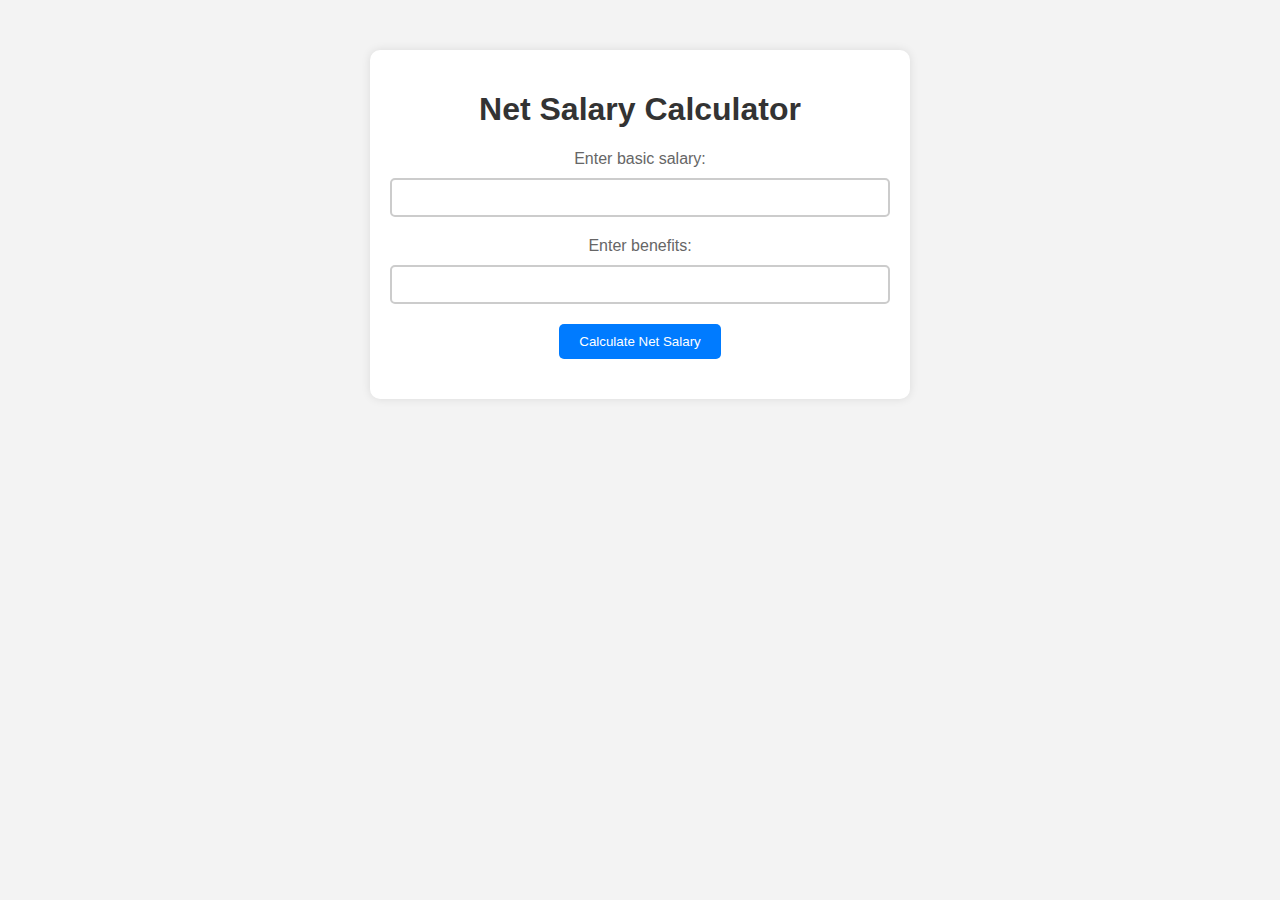
==== Net_Salary_Calculator/index.html @ d5a917c0 "initial commit" ====
<!DOCTYPE html>
<html lang="en">
<head>
<meta charset="UTF-8">
<meta name="viewport" content="width=device-width, initial-scale=1.0">
<title>Net Salary Calculator</title>
<link rel="stylesheet" href="styles.css">
</head>
<body>
<div class="container">
  <h1>Net Salary Calculator</h1>
  <label for="basic-salary">Enter basic salary:</label>
  <input type="number" id="basic-salary" min="0">
  <label for="benefits">Enter benefits:</label>
  <input type="number" id="benefits" min="0">
  <button onclick="calculateNetSalary()">Calculate Net Salary</button>
  <div id="net-salary-output"></div>
</div>
<script src="script.js"></script>
</body>
</html>
---- Net_Salary_Calculator/styles.css ----
body {
    font-family: Arial, sans-serif;
    background-color: #f3f3f3;
    margin: 0;
    padding: 0;
  }
  
  .container {
    max-width: 500px;
    margin: 50px auto;
    text-align: center;
    background-color: #fff;
    padding: 20px;
    border-radius: 10px;
    box-shadow: 0 0 10px rgba(0, 0, 0, 0.1);
  }
  
  h1 {
    color: #333;
  }
  
  label {
    display: block;
    margin-bottom: 10px;
    color: #666;
  }
  
  input[type="number"] {
    width: 100%;
    padding: 10px;
    margin-bottom: 20px;
    border: 2px solid #ccc;
    border-radius: 5px;
    box-sizing: border-box;
  }
  
  button {
    padding: 10px 20px;
    background-color: #007bff;
    color: #fff;
    border: none;
    border-radius: 5px;
    cursor: pointer;
    transition: background-color 0.3s ease;
  }
  
  button:hover {
    background-color: #0056b3;
  }
  
  #net-salary-output {
    margin-top: 20px;
    font-size: 24px;
    font-weight: bold;
    color: #333;
  }
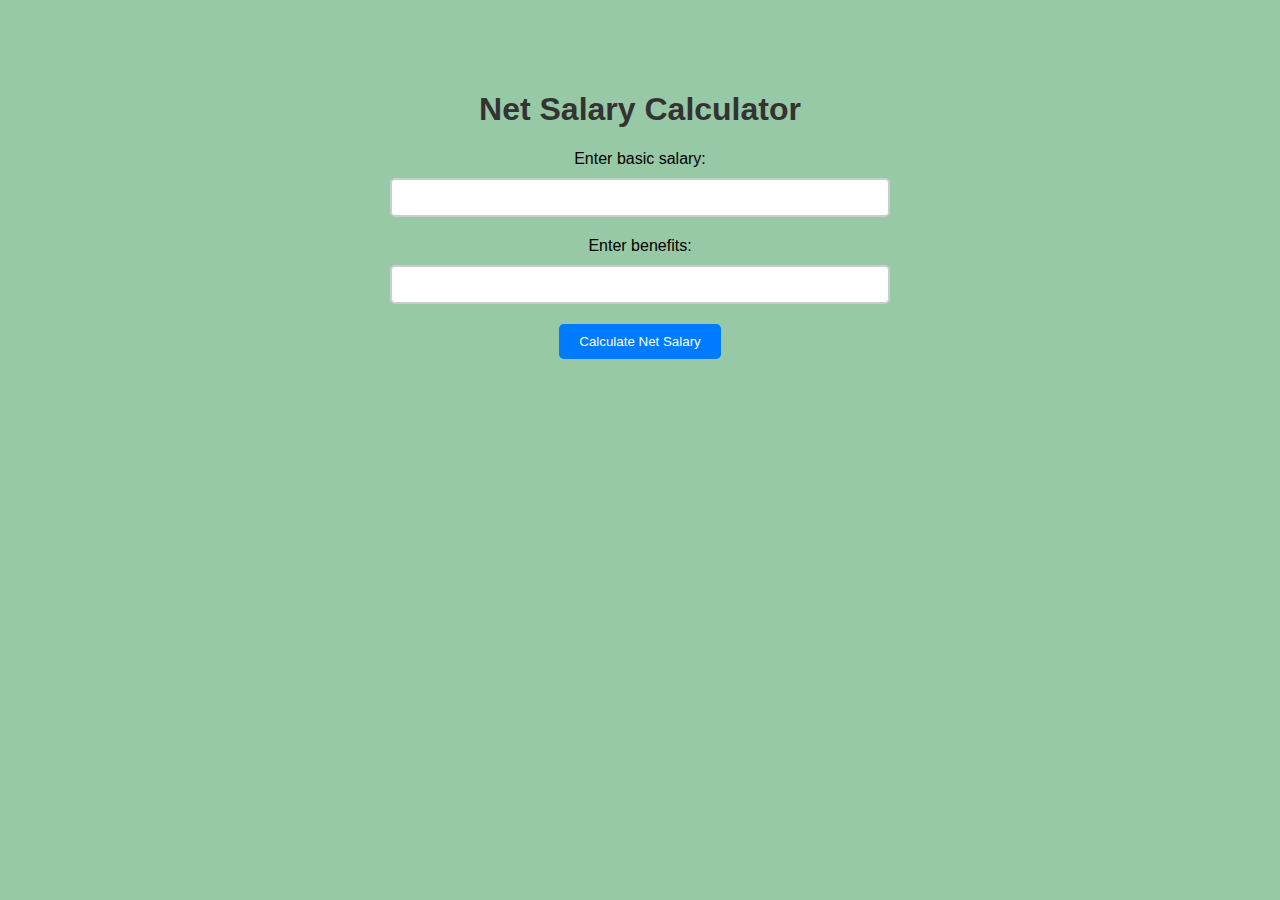
==== commit 75862758: "update" ====
--- a/Net_Salary_Calculator/index.html
+++ b/Net_Salary_Calculator/index.html
@@ -3,7 +3,7 @@
 <head>
 <meta charset="UTF-8">
 <meta name="viewport" content="width=device-width, initial-scale=1.0">
-<title>Net Salary Calculator</title>
+<title>NET SALARY CALCULATOR</title>
 <link rel="stylesheet" href="styles.css">
 </head>
 <body>
--- a/Net_Salary_Calculator/styles.css
+++ b/Net_Salary_Calculator/styles.css
@@ -1,6 +1,6 @@
 body {
     font-family: Arial, sans-serif;
-    background-color: #f3f3f3;
+    background-color: hsl(138, 32%, 69%);
     margin: 0;
     padding: 0;
   }
@@ -9,10 +9,10 @@
     max-width: 500px;
     margin: 50px auto;
     text-align: center;
-    background-color: #fff;
+    background-color: hsl(138, 32%, 69%);
     padding: 20px;
     border-radius: 10px;
-    box-shadow: 0 0 10px rgba(0, 0, 0, 0.1);
+    
   }
   
   h1 {
@@ -22,7 +22,7 @@
   label {
     display: block;
     margin-bottom: 10px;
-    color: #666;
+    color: rgb(0, 0, 0);
   }
   
   input[type="number"] {
@@ -45,7 +45,7 @@
   }
   
   button:hover {
-    background-color: #0056b3;
+    background-color: hsl(128, 100%, 35%);
   }
   
   #net-salary-output {
